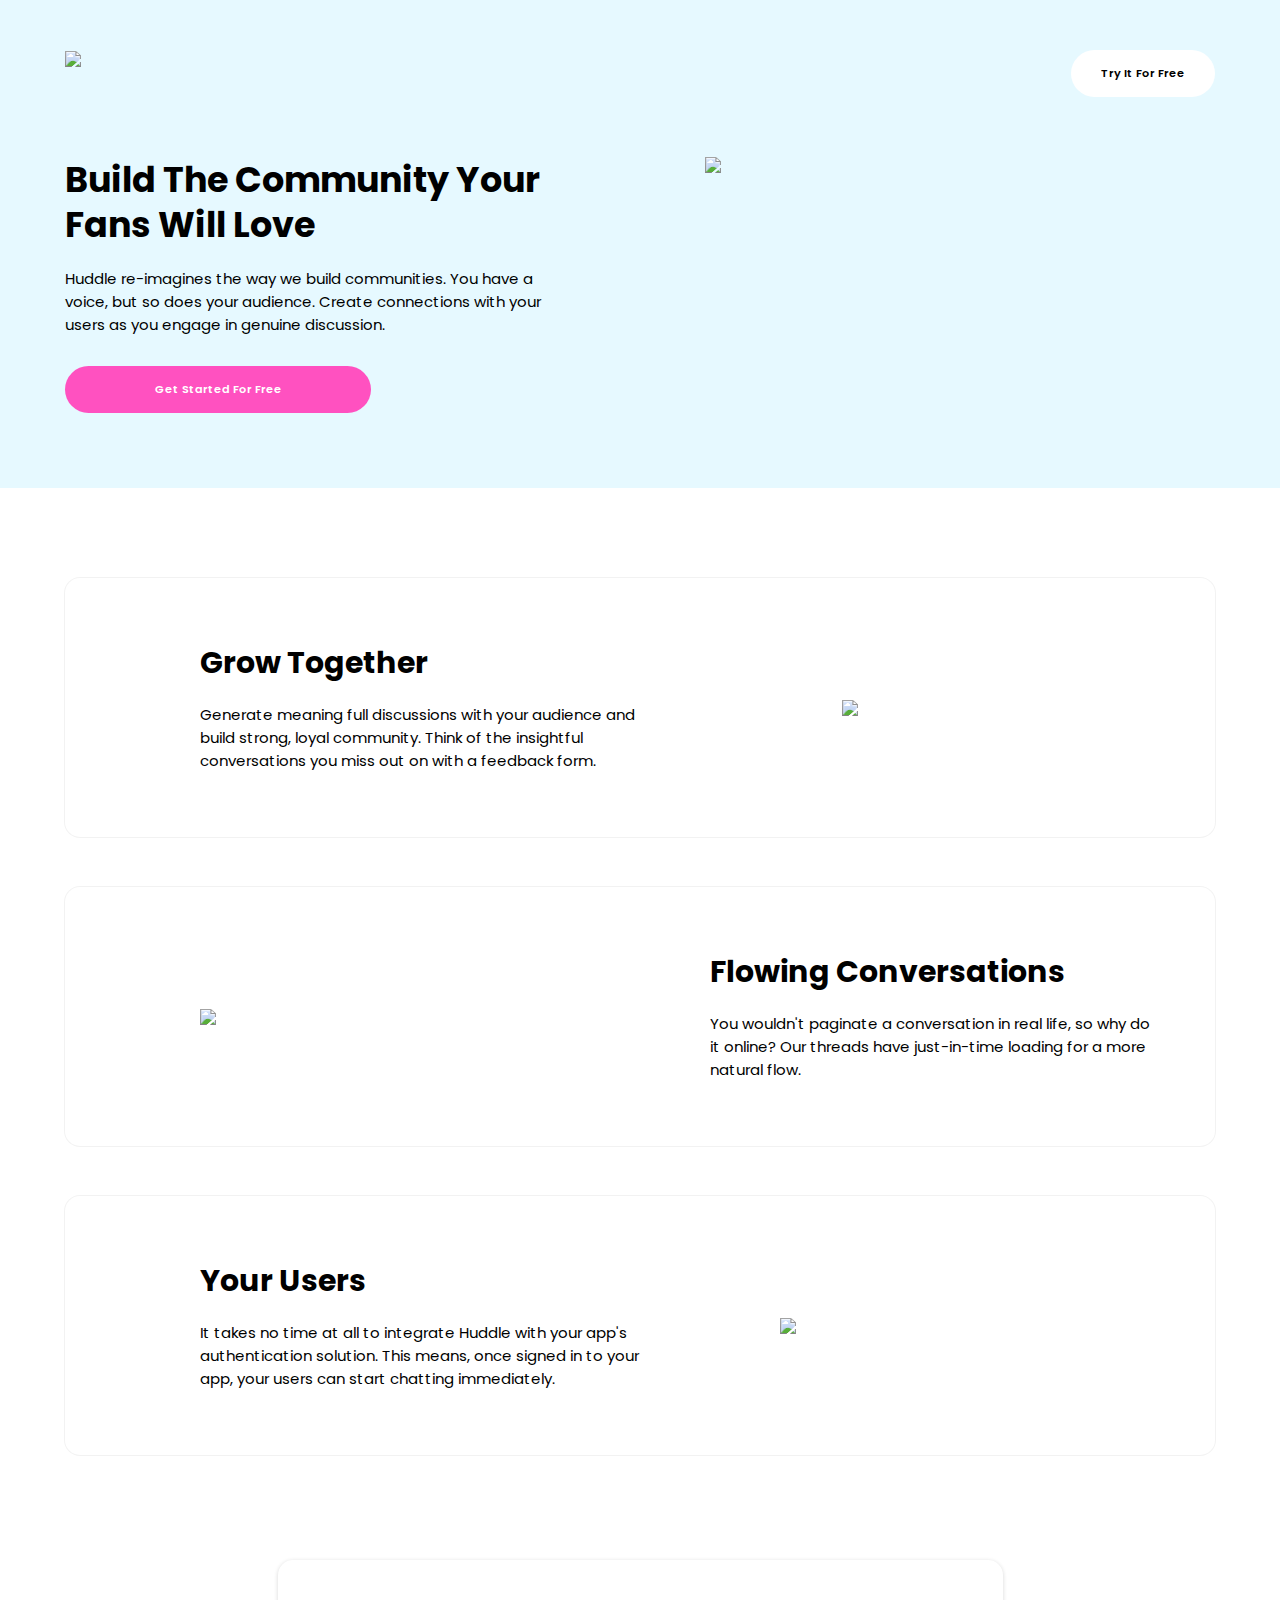
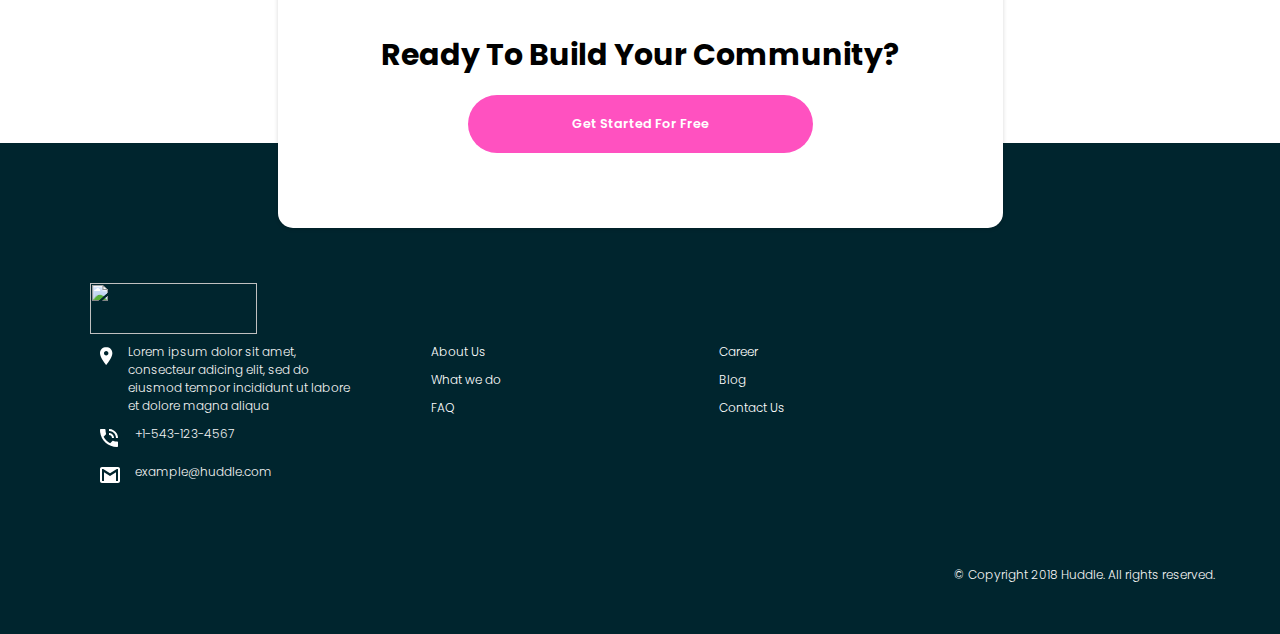
==== huddle/index.html @ d78ce2f7 "Frontend Zuri Assignment using HTML and CSS" ====
<!DOCTYPE html>
<html lang="en">

<head>
  <title>Huddle - Building the community your fans will love</title>
  <meta charset="UTF-8">
  <meta name="viewport" content="width=device-width, initial-scale=1">
  <meta name="Keywords" content="html, huddle, responsive design, css, adedayo agboola, agboola, web developer, professor">
  <meta name="Description" content="Adedayo Agboola">
  <link rel="icon" type="image/x-icon" href="./images/favicon-32x32.png">
  <link href="huddle.css" rel="stylesheet" type="text/css" />
</head>

<body>

  <section class="huddlecontainer">

    <section class="herosection">
      <!-- Section 1 -->
    <div class="container">
        <div class="hero header">
        <div class="logo">
          <img src="/images/logo.svg"/>
        </div>
        <div class="hsbutton"><button class="submitBtn">Try it for Free</button></div>
        </div>
      <div class="hero intro">
        <div class="herocontent">
          <h1>Build the community your fans will love</h1>
          <p>Huddle re-imagines the way we build communities. You have a voice, but so does your audience. Create connections with your users as you engage in genuine discussion.</p>
          <button class="submitBtn">Get Started for Free</button>
        </div>

        <div class="heroimage">
          <img src="/images/illustration-mockups.svg" />
        </div>
      </div>
    </div>
    </section>
    <!--End Hero Section-->



    <section class="container">
      <div class="detailsection">
      <div class="huddlecontent">
        <h3 class="freetry">Grow Together</h3>
        <p>Generate meaning full discussions with your audience and build strong, loyal community. Think of the insightful conversations you miss out on with a feedback form.</p>
      </div>

      <div class="huddleimage right"><img src="/images/illustration-grow-together.svg" />
      </div>
    </div>
    </section>
    <!--End Section 2-->

    <section class="container">
      <div class="detailsection">

      <div class="huddleimage left"><img src="/images/illustration-flowing-conversation.svg" />
      </div>

      <div class="huddlecontent right">
        <h3 class="freetry">Flowing Conversations</h3>
        <p>You wouldn't paginate a conversation in real life, so why do it online? Our threads have just-in-time loading for a more natural flow.</p>
      </div>
</div>
    </section>
    <!--End Section 3-->

    <section class="container">
      <div class="detailsection">

      <div class="huddlecontent">
        <h3 class="freetry">Your Users</h3>
        <p>It takes no time at all to integrate Huddle with your app's authentication solution. This means, once signed in to your app, your users can start chatting immediately.</p>
      </div>

      <div class="huddleimage left"><img src="/images/illustration-your-users.svg" />
      </div>

    </div>

    </section>
    <!--End Section 4-->

    <section class="container last">
      <div class="huddlecontent boxshadow">
        <h3 class="freetry">Ready to build your community?</h3>
        <button class="submitBtn">Get Started for Free</button>
      </div>
    </section>
    <!--End Section 5-->

    <footer class="footerdiv last">
      <div class="container first">

        <div class="column col1">
          <p class="flogo">
            <img width="167" height="51" src="/images/flogo.png" />
          </p>
          <p class="address">
            <i><svg width="13" height="18" xmlns="http://www.w3.org/2000/svg"><path d="M6.188 0C2.74 0 0 2.79 0 6.3 0 10.98 6.188 18 6.188 18s6.187-7.02 6.187-11.7c0-3.51-2.74-6.3-6.188-6.3zm0 8.55c-1.238 0-2.21-.99-2.21-2.25s.972-2.25 2.21-2.25c1.237 0 2.21.99 2.21 2.25s-.973 2.25-2.21 2.25z" fill="#FFF" fill-rule="evenodd"/></svg></i>
            Lorem ipsum dolor sit amet, consecteur adicing elit, sed do eiusmod tempor incididunt ut labore et dolore magna aliqua
          </p>
          <p class="phone">
            <i><svg width="18" height="18" xmlns="http://www.w3.org/2000/svg"><path d="M17 12.5c-1.2 0-2.4-.2-3.6-.6-.3-.1-.7 0-1 .2l-2.2 2.2c-2.8-1.4-5.1-3.8-6.6-6.6l2.2-2.2c.3-.3.4-.7.2-1-.3-1.1-.5-2.3-.5-3.5 0-.6-.4-1-1-1H1C.4 0 0 .4 0 1c0 9.4 7.6 17 17 17 .6 0 1-.4 1-1v-3.5c0-.6-.4-1-1-1zM16 9h2c0-5-4-9-9-9v2c3.9 0 7 3.1 7 7zm-4 0h2c0-2.8-2.2-5-5-5v2c1.7 0 3 1.3 3 3z" fill="#FFF" fill-rule="evenodd"/></svg></i>
            +1-543-123-4567
          </p>
          <p class="email">
            <i><svg width="20" height="16" xmlns="http://www.w3.org/2000/svg"><path d="M18 0H2C.9 0 0 .9 0 2v12c0 1.1.9 2 2 2h16c1.1 0 2-.9 2-2V2c0-1.1-.9-2-2-2zm0 14h-2V5.2L10 9 4 5.2V14H2V2h1.2L10 6.2 16.8 2H18v12z" fill="#FFF" fill-rule="evenodd"/></svg></i>
            example@huddle.com
          </p>
        </div>
        <div class="column col2">
          <ul>
            <li><a href="#">About Us</a></li>
            <li><a href="#">What we do</a></li>
            <li><a href="#">FAQ</a></li>
          </ul>
        </div>
        <div class="column col3">
          <ul>
            <li><a href="#">Career</a></li>
            <li><a href="#">Blog</a></li>
            <li><a href="#">Contact Us</a></li>
          </ul>
        </div>
        <div class="column col4">
          <ul class="hsm">
            <li><a href="#"></a></li>
            <li><a href="#"></a></li>
            <li><a href="#"></a></li>
          </ul>
        </div>

      </div>
      <div class="container second">
      <div class="lastbase">
        <p> &copy; Copyright 2018 Huddle. All rights reserved.</p>
      </div>
      </div>
    </footer>
    <!--End Footer-->
  </section>

</body>

</html>
---- huddle/huddle.css ----
/* Huddle landing page Css Codes by Adedayo Agboola */

@import url("https://fonts.googleapis.com/css2?family=Poppins:ital,wght@0,100;0,200;0,300;0,400;0,500;0,600;0,700;0,800;0,900;1,100;1,200;1,300;1,400;1,500;1,600;1,700;1,800;1,900&display=swap");

* {
  margin: 0;
  padding: 0;
}

h1,
h2,
h3 {
  font-weight: 300;
}

a {
  text-decoration: none;
  color: #fff;
}


ul, ol {
  list-style-type: none;
}

ul li {
  display: block;
margin-bottom: 10px;
}

body {
  font-family: "Poppins", sans-serif;
  background: #fff;
  margin: 0;
  width: 100%;
  height: 100%;
  overflow-x: hidden;
  font-size: 15px;
}


.container {
  padding: 15px 65px;
}

.herosection {
  display: flex;
  background-image: url(/images/bg-hero-desktop.svg);
  flex-direction: column;
  background-color: #E6F9FF;
  background-size: cover;
  background-position: center;
  margin-bottom: 65px;
}

.hero {
  display: flex;
  flex-direction: row;
  margin: 35px 0 60px;
}

.logo {
  width: 50%;
}

.logo img {
width: 30%;
}

.hsbutton {
  width: 50%;
}

.hsbutton button{
  float: right;
  background: #fff;
}

.submitBtn {
  font-size: 75%;
  cursor: pointer;
  font-weight: 600;
  position: relative;
  padding: 15px 30px;
  outline: none;
  border: 0;
  border-radius: 30px;
  text-transform: capitalize;
  font-family: "Poppins", sans-serif;
}


.hero .herocontent {
  width: 50%;
    padding-right: 65px;
    display: flex;
    flex-direction: column;
    justify-content: center;
}

.hero .heroimage {
  padding-left: 65px;
  width: 50%;
  display: flex;
  flex-direction: column;
  justify-content: space-between;
}

.herocontent h1 {
  font-size: 35px;
    font-weight: 700;
    text-transform: capitalize;
    line-height: 45px;
    margin-bottom: 20px;
}

.herocontent p {
    margin-bottom: 30px;
}

.herocontent button{
  background: #FF51C0;
  color: #fff;
  font-size: 75%;
  width: 60%;
}

.herocontent button:hover, .herocontent button:active {
  background: #D380B6;
}


.detailsection {
  padding: 65px;
  margin: 10px 0;
  display: flex;
  flex-direction: row;
  border-radius: 15px;
  box-shadow: rgba(0, 0, 0, 0.05) 0px 0px 0px 1px;
}

.huddlecontent,
.huddleimage {
  width: 50%;
  display: flex;
    flex-direction: column;
    justify-content: center;
}

.huddlecontent h3{
  font-size: 30px;
  font-weight: 700;
  text-transform: capitalize;
  line-height: 40px;
  margin-bottom: 20px;
}

.huddlecontent {
  padding: 0 70px;
  text-align: left;
}

.huddlecontent.right {
  padding: 0 0 0 140px;
  text-align: left;
}

.huddlecontent p{
  font-size: 100%;
}

.huddleimage img{
width: 70%;
padding-left: 30%;
}

.huddleimage.left img{
  padding: 0 70px;
  }


 .last .boxshadow {
  position: relative;
  text-align: center;
    z-index: 2;
    padding: 75px;
    margin: 65px auto -100px;
    display: flex;
    flex-direction: column;
    justify-content: center;
    border-radius: 15px;
    background-color: #fff;
    box-shadow: rgba(0, 0, 0, 0.16) 0px 1px 4px;
  }


  .last button{
    background: #FF51C0;
    color: #fff;
    font-size: 85%;
    width: 60%;
    padding: 20px;
    margin: 0 auto;
  }

  .last button:hover, .last button:active {
    background: #D380B6;
  }

footer{
  font-weight: 300;
  color: #f4f4f4;
  padding: 150px 0 35px;
  position: relative;
  display: flex;
  z-index: 1;
  background: #00252E;
  flex-direction: column;
  font-size: 12px;
}

.footerdiv {
  position: relative;
}

.footerdiv .container.first{
  display: flex;
  flex-direction: row;
  justify-content: center;
}

.footerdiv .column {
 width: 25%;
 padding: 35px;
}

.footerdiv .column:first-child {
  width: 30%;
}

.footerdiv .column:last-child {
  width: 20%;
}

.footerdiv .flogo {
  display: block;
  position: absolute;
  top: 140px;
  left: 90px;
}

.footerdiv .column p{
  display: flex;
  margin-bottom: 10px;
 }


 .footerdiv .column p i {
  float: left;
  display: inline-flex;
  width: 20px;
  height: 20px;
  padding: 4px 0;
  margin-right: 15px;
  line-height: normal;
 }
 

.footerdiv .lastbase{
  text-align: right;
}


ul.hsm {
  display:flex;
  flex-direction: row;
  gap: 20px;
}

.hsm li {
  width: 35px;
  height: 35px;
}

.hsm li a {
  position: absolute;
  width: 35px;
  height: 35px;
}


.hsm li:first-child {
  background-image: url(/images/icon-social.png);
  background-position: left top ;
  background-repeat: no-repeat;
}

.hsm li:nth-child(2) {
  background-image: url(/images/icon-social.png);
  background-position: center top ;
  background-repeat: no-repeat;
}


.hsm li:last-child {
  background-image: url(/images/icon-social.png);
  background-position: right top ;
  background-repeat: no-repeat;
}



/** Responsive Media Queries **/


@media (max-width: 980px) {

  .herocontent h1 {
    font-size: 25px;
    line-height: 30px;
    margin-bottom: 20px;
}

.herocontent button {
    width: 100%;
    font-size: 60%;
    padding: 12px; 
  }

  .huddlecontent{
    padding: 0 40px 0 0;
  }

  .huddlecontent.right {
    padding: 0 0 0 40px;
}

  .huddleimage img{
    width: 100%;
    padding: 0;
    }

    .huddleimage.left img {
      padding: 0;
  }

  .huddlecontent p{
    font-size: 80%;
  }

  .huddlecontent h3{
    font-size: 20px;
    line-height: 26px;
    margin-bottom: 15px;
  }

  .huddlecontent.boxshadow h3 {
    margin-bottom: 35px;
}

}

@media screen and (max-width: 848px) {

  .hero .herocontent {
    width: 50%;
    padding-right: 15px;
  }
  
  .herocontent h1 {
    font-size: 22px;
    line-height: 130%;
    margin-bottom: 20px;
}


.herocontent p {
  font-size: 100%;
  margin-bottom: 30px;
}

.footerdiv .container.first {
  flex-direction: column;
  margin-top: 45px;
}

.footerdiv .column {
  width: 100%;
  padding: 0;
 }
 
 .footerdiv .column:first-child {
   width: 100%;
   margin-bottom: 25px;
 }
 
 .footerdiv .column:last-child {
   width: 100%;
   margin-top: 25px;
 }

 ul.hsm {
  justify-content: center;
}
 
.herocontent button {
    font-size: 80%;
    padding: 10px; 
  }

  .footerdiv .lastbase{
    text-align: center;
  }

  .footerdiv .flogo {
    top: 150px;
    left: 60px;
  }

}


@media screen and (max-width: 680px) {

  .container {
    padding: 15px 35px;
  }

  
  .herocontent h1 {
    font-size: 35px;
    line-height: 45px;
    margin-bottom: 20px;
  }

  .herocontent button {
    width: 100%;
    padding: 15px 30px; 
    margin-bottom: 35px;
    text-align: center;
  }

  .hero.intro {
    flex-direction: column;
    justify-content: center;
    text-align: center;
  }

  .herosection { 
    background-image: url(/images/bg-hero-nobile.svg);
  }

  .hero .herocontent, .hero .heroimage {
    width: 100%;
    float: none;
    padding: 0;
  }

  
.logo {
  width: 100%;
}

.logo img {
width: 50%;
}

.hsbutton {
  width: 50%;
}


  .detailsection {
    flex-direction: column;
    padding: 45px;
    justify-content: center;
  }

  .huddleimage, .huddlecontent {
    width: 100%;
    padding: 35px 0;
    justify-content: center;
    float: none !important;
    text-align: center;
  }

  .huddlecontent.right {
    padding: 0;
    text-align: center;
}

  .huddlecontent p {
    font-size: 100%;
}

  .huddleimage img{
    width: 100%;
    padding: 0;
    justify-content: center;
    }

    .last .boxshadow {
      padding: 65px 0;
  }

  .footerdiv .flogo {
    left: 30px;
  }


}
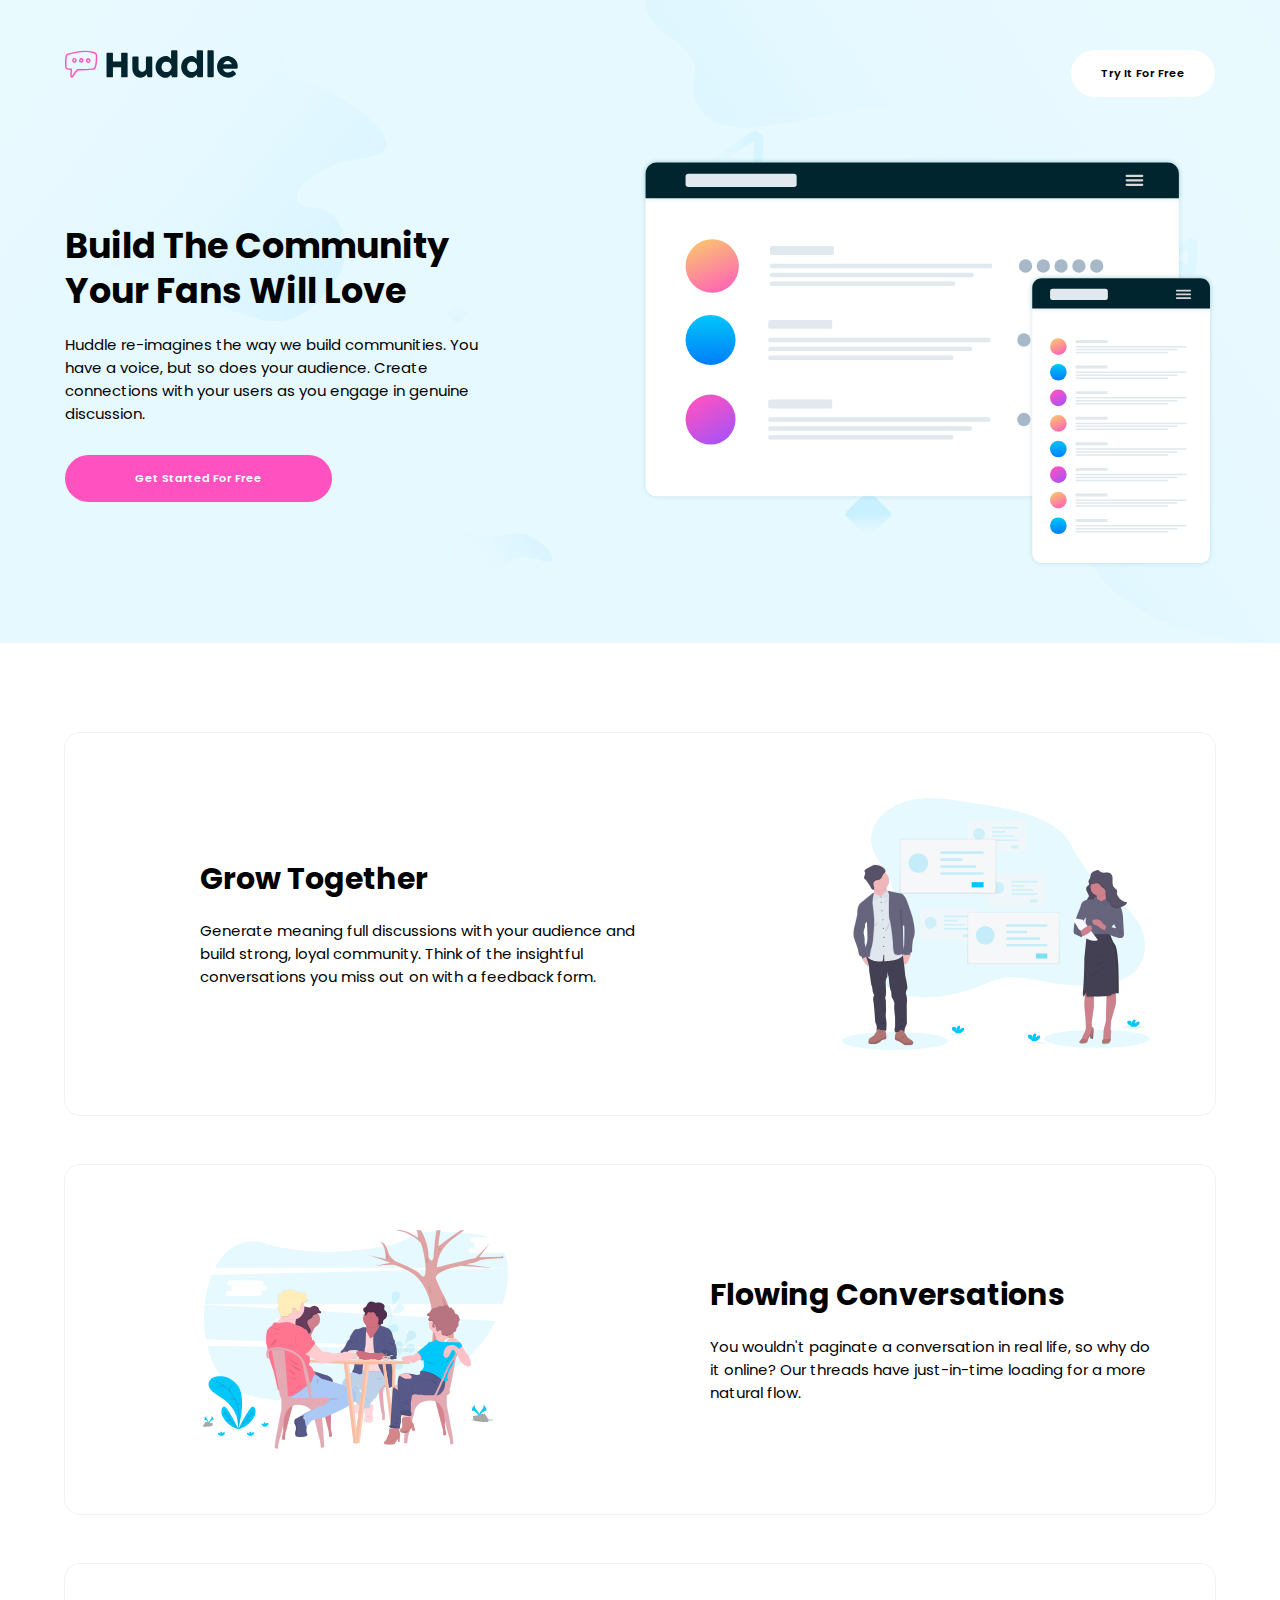
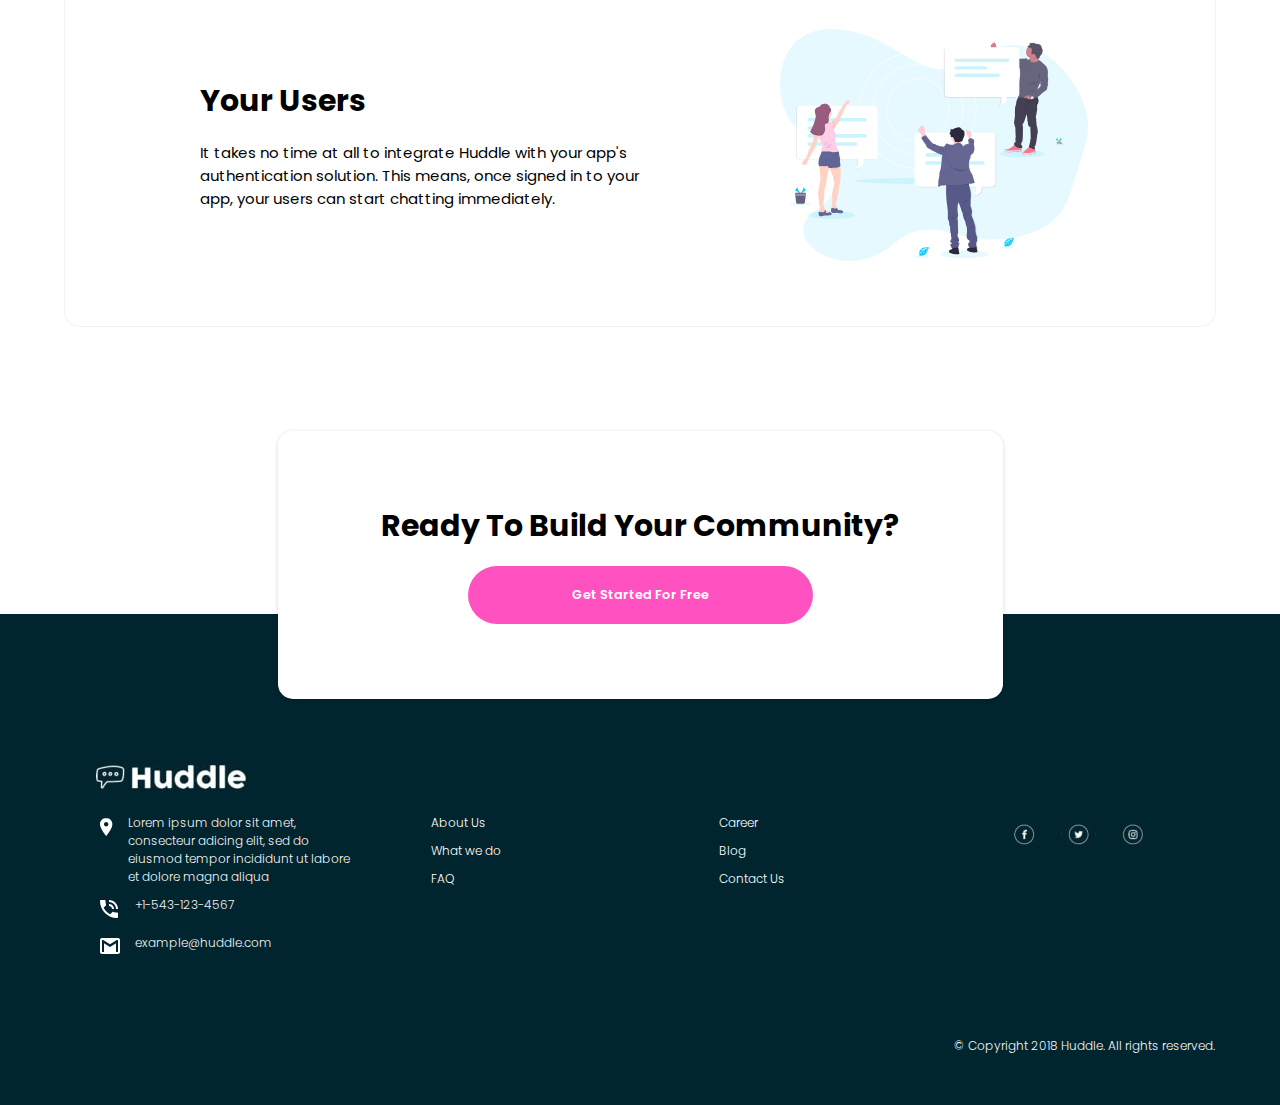
==== commit 94c55514: "My Zuri Frontend Assignments" ====
--- a/huddle/index.html
+++ b/huddle/index.html
@@ -20,7 +20,7 @@
     <div class="container">
         <div class="hero header">
         <div class="logo">
-          <img src="/images/logo.svg"/>
+          <img src="./images/logo.svg"/>
         </div>
         <div class="hsbutton"><button class="submitBtn">Try it for Free</button></div>
         </div>
@@ -32,7 +32,7 @@
         </div>
 
         <div class="heroimage">
-          <img src="/images/illustration-mockups.svg" />
+          <img src="./images/illustration-mockups.svg" />
         </div>
       </div>
     </div>
@@ -48,7 +48,7 @@
         <p>Generate meaning full discussions with your audience and build strong, loyal community. Think of the insightful conversations you miss out on with a feedback form.</p>
       </div>
 
-      <div class="huddleimage right"><img src="/images/illustration-grow-together.svg" />
+      <div class="huddleimage right"><img src="./images/illustration-grow-together.svg" />
       </div>
     </div>
     </section>
@@ -57,7 +57,7 @@
     <section class="container">
       <div class="detailsection">
 
-      <div class="huddleimage left"><img src="/images/illustration-flowing-conversation.svg" />
+      <div class="huddleimage left"><img src="./images/illustration-flowing-conversation.svg" />
       </div>
 
       <div class="huddlecontent right">
@@ -76,7 +76,7 @@
         <p>It takes no time at all to integrate Huddle with your app's authentication solution. This means, once signed in to your app, your users can start chatting immediately.</p>
       </div>
 
-      <div class="huddleimage left"><img src="/images/illustration-your-users.svg" />
+      <div class="huddleimage left"><img src="./images/illustration-your-users.svg" />
       </div>
 
     </div>
@@ -97,7 +97,7 @@
 
         <div class="column col1">
           <p class="flogo">
-            <img width="167" height="51" src="/images/flogo.png" />
+            <img width="167" height="51" src="./images/flogo.png" />
           </p>
           <p class="address">
             <i><svg width="13" height="18" xmlns="http://www.w3.org/2000/svg"><path d="M6.188 0C2.74 0 0 2.79 0 6.3 0 10.98 6.188 18 6.188 18s6.187-7.02 6.187-11.7c0-3.51-2.74-6.3-6.188-6.3zm0 8.55c-1.238 0-2.21-.99-2.21-2.25s.972-2.25 2.21-2.25c1.237 0 2.21.99 2.21 2.25s-.973 2.25-2.21 2.25z" fill="#FFF" fill-rule="evenodd"/></svg></i>
--- a/huddle/huddle.css
+++ b/huddle/huddle.css
@@ -45,7 +45,7 @@
 
 .herosection {
   display: flex;
-  background-image: url(/images/bg-hero-desktop.svg);
+  background-image: url(./images/bg-hero-desktop.svg);
   flex-direction: column;
   background-color: #E6F9FF;
   background-size: cover;
@@ -290,20 +290,20 @@
 
 
 .hsm li:first-child {
-  background-image: url(/images/icon-social.png);
+  background-image: url(./images/icon-social.png);
   background-position: left top ;
   background-repeat: no-repeat;
 }
 
 .hsm li:nth-child(2) {
-  background-image: url(/images/icon-social.png);
+  background-image: url(./images/icon-social.png);
   background-position: center top ;
   background-repeat: no-repeat;
 }
 
 
 .hsm li:last-child {
-  background-image: url(/images/icon-social.png);
+  background-image: url(./images/icon-social.png);
   background-position: right top ;
   background-repeat: no-repeat;
 }
@@ -447,7 +447,7 @@
   }
 
   .herosection { 
-    background-image: url(/images/bg-hero-nobile.svg);
+    background-image: url(./images/bg-hero-nobile.svg);
   }
 
   .hero .herocontent, .hero .heroimage {
